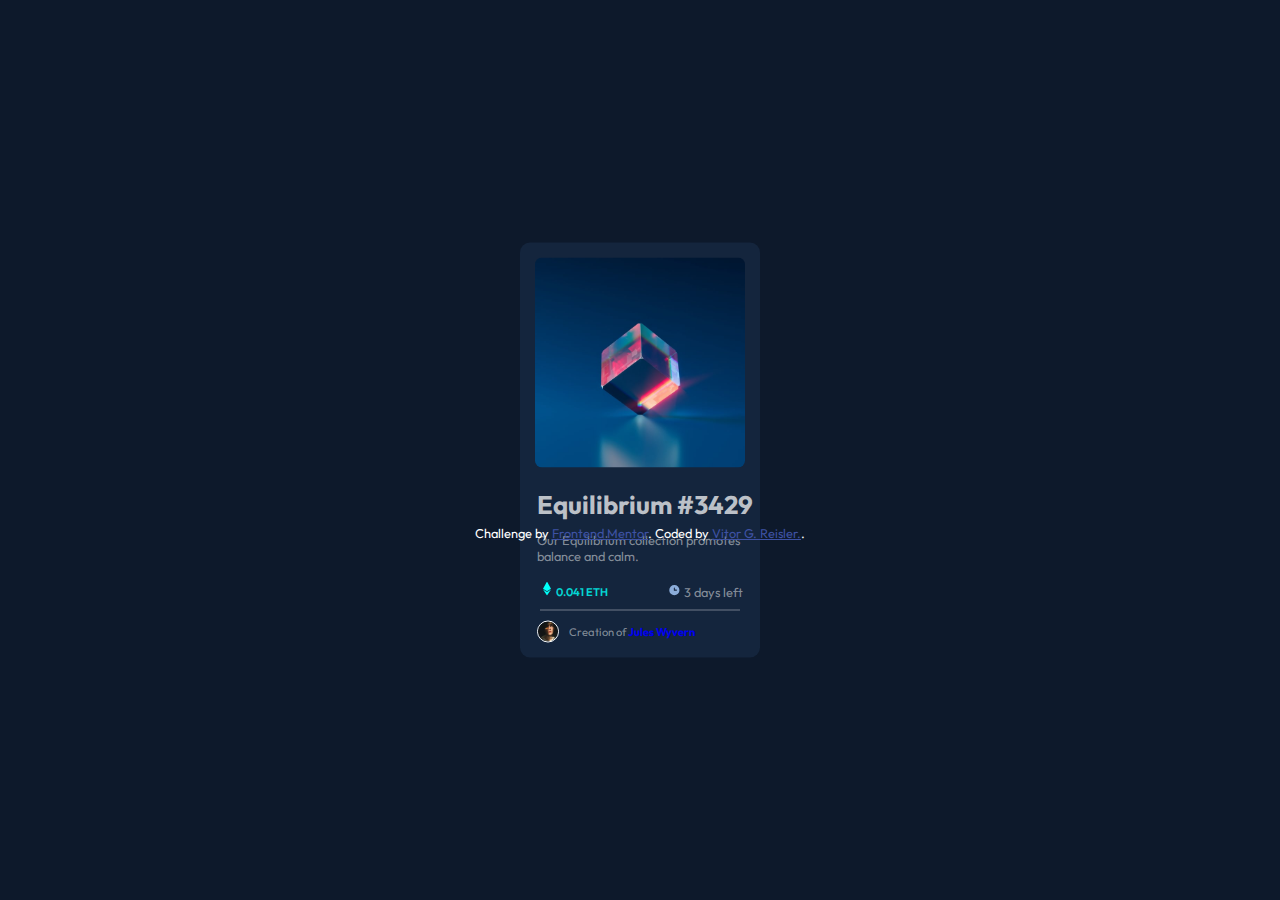
==== nft-preview-card-component-main/index.html @ c0847b3e "Criei o projeto" ====
<!DOCTYPE html>
<html lang="en">
<head>
  <meta charset="UTF-8">
  <meta name="viewport" content="width=device-width, initial-scale=1.0">
  <link rel="icon" type="image/png" sizes="32x32" href="./images/favicon-32x32.png">
  <link rel="stylesheet" href="style/style.css">
  <title>Frontend Mentor | NFT preview card component</title>
  <style>
    .attribution { font-size: 11px; text-align: center; }
    .attribution a { color: hsl(228, 45%, 44%); }
  </style>
</head>
<body>
<main>
  <section class="principal">
    <a href=""><img src="images/image-equilibrium.jpg" alt="nft-image"></a>
    <section class="nftname">
        <h1>
          <a href="#">Equilibrium #3429</a>
        </h1>
    </section>
    
      <section class="content">
        <p>
          Our Equilibrium collection promotes balance and calm.
        </p>
      </section>
    
      <section class="quantity">
          <p class="p1">
            <img src="images/icon-ethereum.svg" alt="ethereum-icon">
            0.041 ETH
          </p>

          <p class="p2">
            <img src="images/icon-clock.svg" alt="clock-icon">
            3 days left 
          </p>
        </section>
        <hr>  
      <section class="creator">
        <img src="images/image-avatar.png" alt="">
      <p>
        Creation of <a href="#"> <b>Jules Wyvern</b></a>
      </p>
      </section>    
  </section>
  </section>
  <section class="footer">
    <p class="attribution">
      Challenge by <a href="https://www.frontendmentor.io?ref=challenge" target="_blank">Frontend Mentor</a>.
      Coded by <a href="https://github.com/vitorreisler" target="_blank">Vitor G. Reisler.</a>.
    </p> 
</main>


  
</body>
</html>
---- nft-preview-card-component-main/style/style.css ----
@import url('https://fonts.googleapis.com/css2?family=Outfit:wght@300;400;600&display=swap');
*{
    margin: 0px;
    padding: 0px;
}
:root {
    --fonte: 'Outfit', sans-serif;
}
body {
    position: absolute;
    height: 100vh;
    width: 100vw;
    font-family: var(--fonte);
}
main {
    width: 100vw;
    height: 100vh;
    background-color: hsl(217, 54%, 11%);
    box-shadow: 2px 2px 5px hsl(217, 54%, 11%);
  
}
section.principal {
    position: relative;
    background-color: hsl(216, 50%, 16%) ; 
    width: 240px;
    height: 415px;
    top: 50%;
    left: 50%;
    transform: translate(-50%, -50%);
    border-radius: 10px;
}
section.principal > a > img {
    width: 210px;
    height: 210px;
    border-radius: 7px;
    margin: 15px 20px 0px 15px;

}

section.nftname > h1 {
    padding-left: 17px;
    padding-top: 10px;
    padding-bottom: 10px;
}
section.nftname > h1 > a {
    
    color: rgba(255, 255, 255, 0.726);
    font-size: 0.8em;
    text-decoration: none;
}
section.nftname > h1 > :hover {
    color:hsla(178, 100%, 50%, 0.829);
}
section.content {
    padding-left: 17px;
    padding-bottom: 10px;
    font-size: 0.8em;
    color: rgba(255, 255, 255, 0.493);
}
section.quantity {
    position: relative;
    padding: 8px;
    font-family: var(--fonte);
}
.p1 > img {
    height: 14px;
    width: 8px;
    margin-left: 15px;
    margin-right: 3px;
}
.p1 {
    position: absolute;
    font-size: 0.7em;
    font-weight: 600;
    color: hsla(178, 100%, 50%, 0.829);
    
}
.p2 > img {
    padding-top: 2px;
    height: 13px;
    width: 13px;
}
.p2 {
    margin-left: 140px;
    font-size: 0.8em;
    color: rgba(255, 255, 255, 0.493);
    padding-bottom: 2px;
}

hr {
    margin: auto;
    width: 200px;
    border-top: 0px;
    border-left: 0px;
    border-right: 0px;
    border-color: rgba(255, 255, 255, 0.397);
}
section.creator {
    display: flex;
}
section.creator > img {
    display: inline-block;
    width: 20px;
    height: 20px;
    border: 1px solid white;
    border-radius: 50%;
    margin-left: 17px;
    margin-top: 10px;
}
section.creator > p {
    color: rgba(255, 255, 255, 0.493);
    font-size: 0.7em;
    font-size: 400;
    text-decoration: none;
    margin-top: 14px;
    margin-left: 10px;
}
section.creator > p > a {
    text-decoration: none;
}
section.creator > p :hover {
    color: hsla(178, 100%, 50%, 0.829);
}
section.footer > p {
position: relative;
margin: auto;
color: white;
padding: 10px;
font-size: 0.8em;
margin-top: 100px;

}
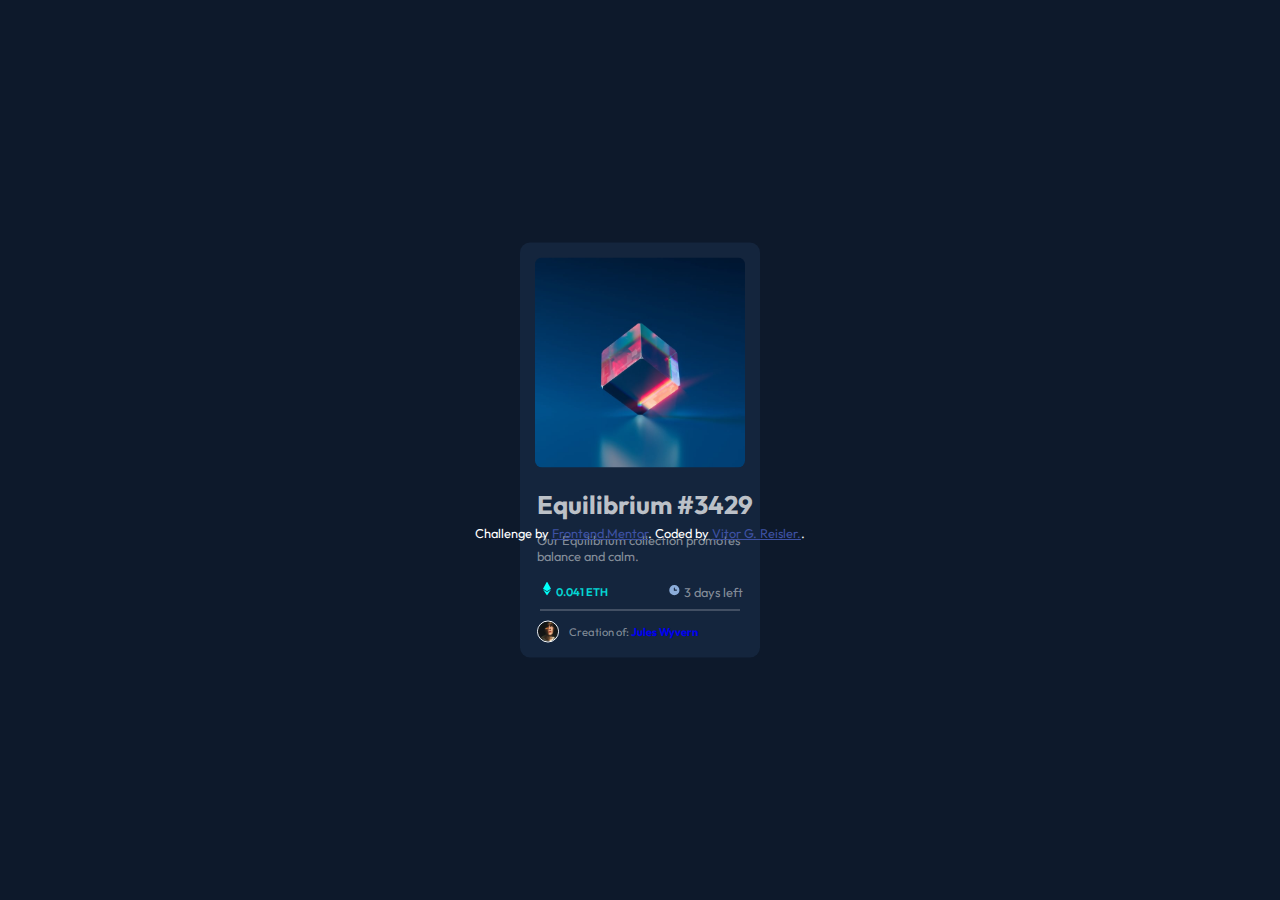
==== commit fc2d5c0f: "Update index.html" ====
--- a/nft-preview-card-component-main/index.html
+++ b/nft-preview-card-component-main/index.html
@@ -42,7 +42,7 @@
       <section class="creator">
         <img src="images/image-avatar.png" alt="">
       <p>
-        Creation of <a href="#"> <b>Jules Wyvern</b></a>
+        Creation of: <a href="#"> <b>Jules Wyvern</b></a>
       </p>
       </section>    
   </section>
